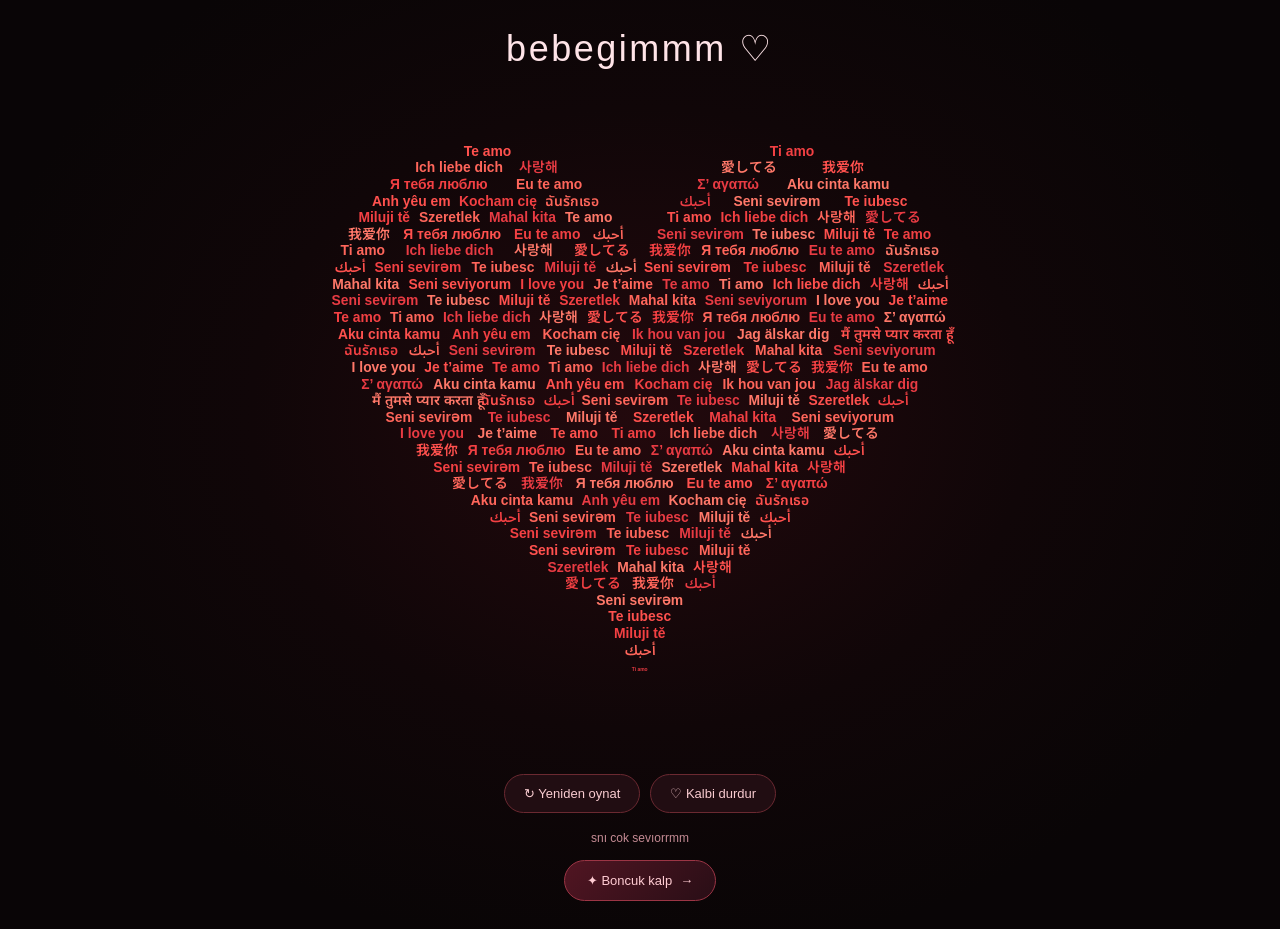
==== index.html @ cea33fef "Link home page to the new bead heart scene" ====
<!DOCTYPE html>
<html lang="tr">
<head>
<meta charset="UTF-8">
<meta name="viewport" content="width=device-width,initial-scale=1">
<meta name="theme-color" content="#090506">
<title>bebegimmm ♡</title>
<link rel="preconnect" href="https://fonts.googleapis.com">
<link rel="preconnect" href="https://fonts.gstatic.com" crossorigin>
<link href="https://fonts.googleapis.com/css2?family=Noto+Sans+Arabic:wght@600&amp;family=Noto+Sans+Devanagari:wght@600&amp;family=Noto+Sans+JP:wght@600&amp;family=Noto+Sans+KR:wght@600&amp;family=Noto+Sans+SC:wght@600&amp;family=Noto+Sans+Thai:wght@600&amp;display=swap" rel="stylesheet">
<style>
:root{color-scheme:dark}*{box-sizing:border-box}
html,body{margin:0;min-height:100%;background:#090506;color:#ffe4e8;font-family:Arial,sans-serif}
body{background:radial-gradient(ellipse at 50% 45%,#23090d 0%,#100608 43%,#090506 75%)}
main{min-height:100svh;display:flex;flex-direction:column;align-items:center;justify-content:center;padding:28px 12px;overflow:hidden}
h1{font-size:clamp(25px,4vw,36px);font-weight:500;letter-spacing:.07em;margin:0;text-align:center}
.stage{width:min(96vw,820px,calc(76svh * 800 / 740));margin:8px 0 12px;aspect-ratio:800/740;flex:none}
#heart{display:block;width:100%;height:100%;overflow:visible}
#beat{transform-box:view-box;transform-origin:400px 370px}
.running #beat{animation:heartbeat 2.8s 3.5s ease-in-out infinite}
.word{font-family:Arial,"Noto Sans JP","Noto Sans KR","Noto Sans SC","Noto Sans Arabic","Noto Sans Devanagari","Noto Sans Thai",sans-serif;font-weight:600;white-space:pre;opacity:0;user-select:none}
.running .word{animation:arrive .65s var(--delay) both cubic-bezier(.16,1,.3,1)}
.paused #beat,.paused .word{animation-play-state:paused!important}
@keyframes arrive{from{opacity:0;transform:translateY(7px)}to{opacity:1;transform:translateY(0)}}
@keyframes heartbeat{0%,45%,100%{transform:scale(1)}12%{transform:scale(1.025)}23%{transform:scale(1)}31%{transform:scale(1.012)}}
.controls{display:flex;gap:10px;justify-content:center;flex-wrap:wrap}
button{border:1px solid #6b2931;background:#210d12;color:#f9cbd0;padding:11px 19px;border-radius:999px;font:13px Arial,sans-serif;cursor:pointer;transition:background .2s,border-color .2s}
button:hover{background:#39131c;border-color:#b34b58}button:focus-visible{outline:2px solid #ff8b92;outline-offset:4px}
.bead-link{display:inline-flex;align-items:center;gap:8px;margin-top:15px;padding:12px 22px;border:1px solid #9c3545;border-radius:999px;background:linear-gradient(135deg,#511522,#290e16);color:#ffccd3;text-decoration:none;font-size:13px;transition:background .2s,transform .2s}.bead-link:hover{background:#661d2c;transform:translateY(-2px)}.bead-link:focus-visible{outline:2px solid #ff8b92;outline-offset:4px}
.note{font-size:12px;color:#c58b94;text-align:center;margin:18px 0 0}
@media(max-width:600px){main{padding:24px 10px}.stage{width:96vw;margin:20px 0 24px}button{padding:11px 16px}}
@media(prefers-reduced-motion:reduce){.running #beat,.running .word{animation:none}.word{opacity:1}button{transition:none}}
</style>
</head>
<body>
<main>
<!-- BAŞLIK: Buradaki yazıyı değiştirebilirsin. -->
<h1>bebegimmm ♡</h1>
<div class="stage" id="stage">
<svg id="heart" viewBox="0 0 800 740" role="img" aria-label="25 dilde seni seviyorum yazılarıyla dıştan içe dolan kırmızı kalp">
<g id="beat"><g id="words"></g></g>
</svg>
</div>
<div class="controls"><button id="replay" type="button">↻ Yeniden oynat</button><button id="toggle" type="button" aria-pressed="false">♡ Kalbi durdur</button></div>
<!-- ALT MESAJ: Buradaki yazıyı değiştirebilirsin. -->
<p class="note">snı cok sevıorrmm</p>
<a class="bead-link" href="./boncuk.html">✦ Boncuk kalp <span aria-hidden="true">→</span></a>
</main>
<script>
const phrases=["Seni seviyorum","I love you","Je t’aime","Te amo","Ti amo","Ich liebe dich","사랑해","愛してる","我爱你","Я тебя люблю","Eu te amo","Σ’ αγαπώ","Aku cinta kamu","Anh yêu em","Kocham cię","Ik hou van jou","Jag älskar dig","मैं तुमसे प्यार करता हूँ","ฉันรักเธอ","أحبك","Seni sevirəm","Te iubesc","Miluji tě","Szeretlek","Mahal kita"];
const ns="http://www.w3.org/2000/svg",holder=document.getElementById("words"),stage=document.getElementById("stage"),toggle=document.getElementById("toggle");
// Simetrik kalbin matematiksel dış hattı; merkez dahil bütün satırlar doldurulur.
const outline=Array.from({length:2000},(_,i)=>{const t=i*Math.PI/1000;return{x:400+336*Math.sin(t)**3,y:320-21*(13*Math.cos(t)-5*Math.cos(2*t)-2*Math.cos(3*t)-Math.cos(4*t))}});
function spans(y){
 const cuts=[];
 for(let i=0;i<outline.length;i++){
  const a=outline[i],b=outline[(i+1)%outline.length];
  if((a.y<=y&&b.y>y)||(b.y<=y&&a.y>y))cuts.push(a.x+(y-a.y)*(b.x-a.x)/(b.y-a.y));
 }
 cuts.sort((a,b)=>a-b);const result=[];
 for(let i=0;i+1<cuts.length;i+=2)result.push([cuts[i],cuts[i+1]]);
 return result;
}
function makeWords(){
 holder.replaceChildren();
 // Ölçüm metni önce SVG'ye eklenir: bağlı olmayan metnin genişliği sıfır olabilir.
 const probe=document.createElementNS(ns,"text");probe.setAttribute("class","word");probe.setAttribute("font-size","15");holder.append(probe);
 const widths=phrases.map(s=>{probe.textContent=s;return probe.getComputedTextLength()});
 let serial=0;const items=[];
 for(let y=84;y<679;y+=18){
  // Harflerin hem üstü hem altı kalbin içinde kalır.
  const top=spans(y-12),bottom=spans(y+3);
  for(const a of top)for(const b of bottom){
   const left=Math.max(a[0],b[0])+2,right=Math.min(a[1],b[1])-2,room=right-left;
   if(room<13)continue;
   const row=[];let used=0;
   while(row.length<16){
    let chosen=-1;
    for(let k=0;k<phrases.length;k++){
     const index=(serial+k)%phrases.length;
     if(widths[index]+(row.length?9:0)<=room-used){chosen=index;break}
    }
    if(chosen<0)break;
    row.push(chosen);used+=widths[chosen]+(row.length>1?9:0);serial=(chosen+1)%phrases.length;
   }
   // En dar uçlarda da tam bir ifade: harfleri ezmeden yazı boyutunu küçült.
   if(!row.length){row.push(4);used=widths[4]}
   const scale=Math.min(1,room/used),fontSize=15*scale;
   const wordWidth=row.reduce((sum,index)=>sum+widths[index]*scale,0);
   const gap=row.length>1?(room-wordWidth)/(row.length-1):0;
   let x=row.length===1?(left+right-wordWidth)/2:left;
   for(const index of row){
    const el=document.createElementNS(ns,"text"),w=widths[index]*scale;
    el.setAttribute("class","word");el.setAttribute("x",x);el.setAttribute("y",y);el.setAttribute("font-size",fontSize);
    el.setAttribute("direction",index===19?"rtl":"ltr");el.setAttribute("text-anchor",index===19?"end":"start");
    el.textContent=phrases[index];
    // RENKLER: Kırmızı tonlarını buradan değiştirebilirsin.
    el.setAttribute("fill",["#ff514e","#f34043","#ff665b","#e83b43","#ff7869"][items.length%5]);
    const cx=x+w/2,cy=y-6;
    const distance=Math.min(...outline.filter((_,i)=>i%8===0).map(p=>Math.hypot(p.x-cx,p.y-cy)));
    items.push({el,distance,y});holder.append(el);x+=w+gap;
   }
  }
 }
 probe.remove();
 // Önce dış hat belirir, sonra yazılar merkeze doğru boşlukları doldurur.
 items.sort((a,b)=>a.distance-b.distance||a.y-b.y);
 items.forEach((item,i)=>item.el.style.setProperty("--delay",(0.08+i/items.length*2.9).toFixed(3)+"s"));
}
function replay(){stage.classList.remove("running","paused");void stage.offsetWidth;stage.classList.add("running");toggle.textContent="♡ Kalbi durdur";toggle.setAttribute("aria-pressed","false")}
document.getElementById("replay").addEventListener("click",replay);
toggle.addEventListener("click",()=>{const paused=stage.classList.toggle("paused");toggle.textContent=paused?"♡ Kalbi oynat":"♡ Kalbi durdur";toggle.setAttribute("aria-pressed",String(paused))});
makeWords();replay();
// Kullanılan alfabelerin yazı tipleri hazır olduğunda ölçümleri yenile.
document.fonts.ready.then(()=>{makeWords();replay()});
</script>
</body>
</html>
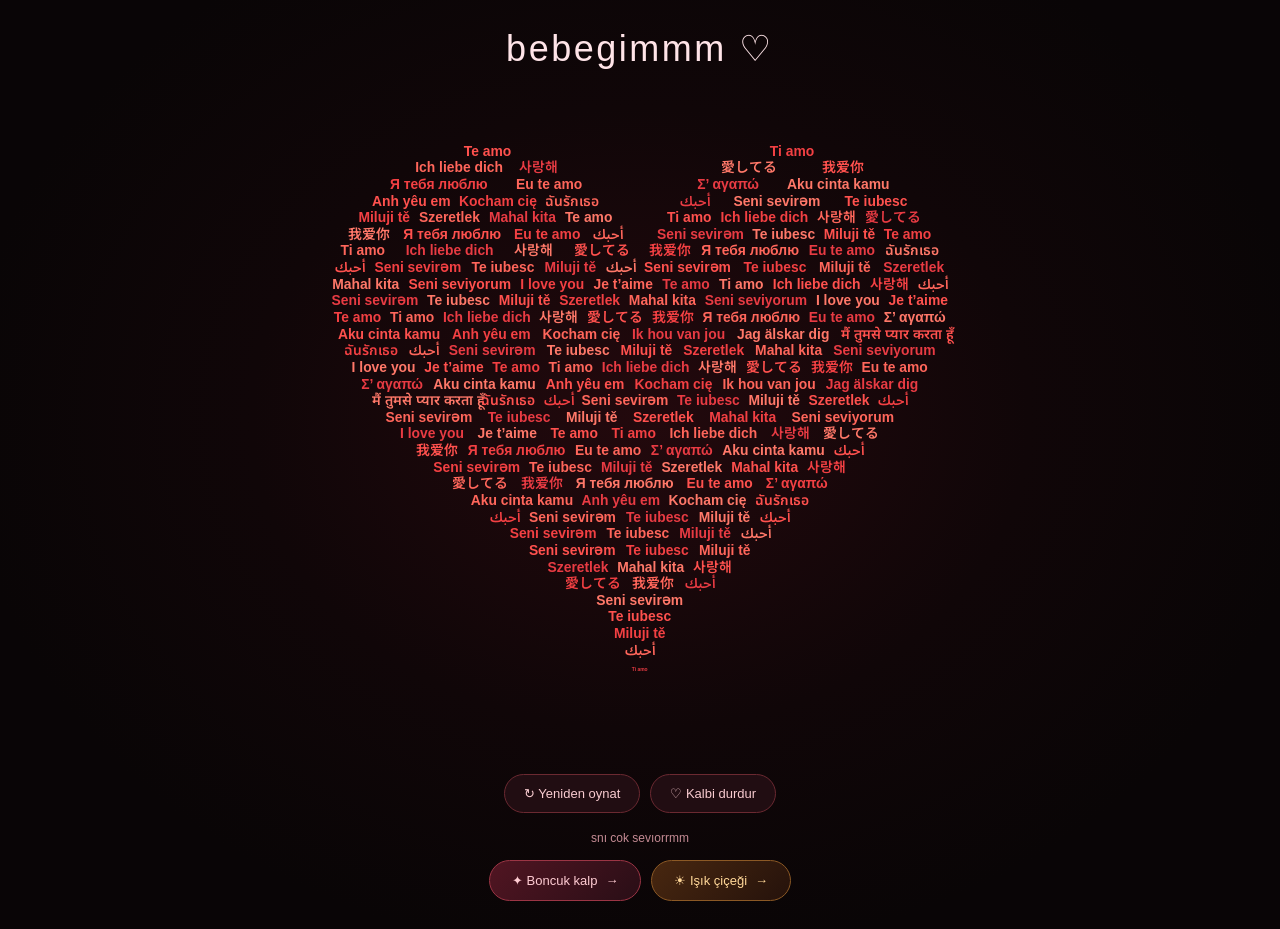
==== commit a6f8c1e0: "Add navigation to the light flower scene" ====
--- a/index.html
+++ b/index.html
@@ -30,6 +30,7 @@
 .note{font-size:12px;color:#c58b94;text-align:center;margin:18px 0 0}
 @media(max-width:600px){main{padding:24px 10px}.stage{width:96vw;margin:20px 0 24px}button{padding:11px 16px}}
 @media(prefers-reduced-motion:reduce){.running #beat,.running .word{animation:none}.word{opacity:1}button{transition:none}}
+.destinations{display:flex;justify-content:center;flex-wrap:wrap;gap:10px;margin-top:15px}.destinations .bead-link{margin-top:0}.flower-link{border-color:#8c5925;background:linear-gradient(135deg,#482710,#25120b);color:#ffd798}.flower-link:hover{background:#593014}
 </style>
 </head>
 <body>
@@ -44,7 +45,7 @@
 <div class="controls"><button id="replay" type="button">↻ Yeniden oynat</button><button id="toggle" type="button" aria-pressed="false">♡ Kalbi durdur</button></div>
 <!-- ALT MESAJ: Buradaki yazıyı değiştirebilirsin. -->
 <p class="note">snı cok sevıorrmm</p>
-<a class="bead-link" href="./boncuk.html">✦ Boncuk kalp <span aria-hidden="true">→</span></a>
+<div class="destinations"><a class="bead-link" href="./boncuk.html">✦ Boncuk kalp <span aria-hidden="true">→</span></a><a class="bead-link flower-link" href="./cicek.html">☀ Işık çiçeği <span aria-hidden="true">→</span></a></div>
 </main>
 <script>
 const phrases=["Seni seviyorum","I love you","Je t’aime","Te amo","Ti amo","Ich liebe dich","사랑해","愛してる","我爱你","Я тебя люблю","Eu te amo","Σ’ αγαπώ","Aku cinta kamu","Anh yêu em","Kocham cię","Ik hou van jou","Jag älskar dig","मैं तुमसे प्यार करता हूँ","ฉันรักเธอ","أحبك","Seni sevirəm","Te iubesc","Miluji tě","Szeretlek","Mahal kita"];
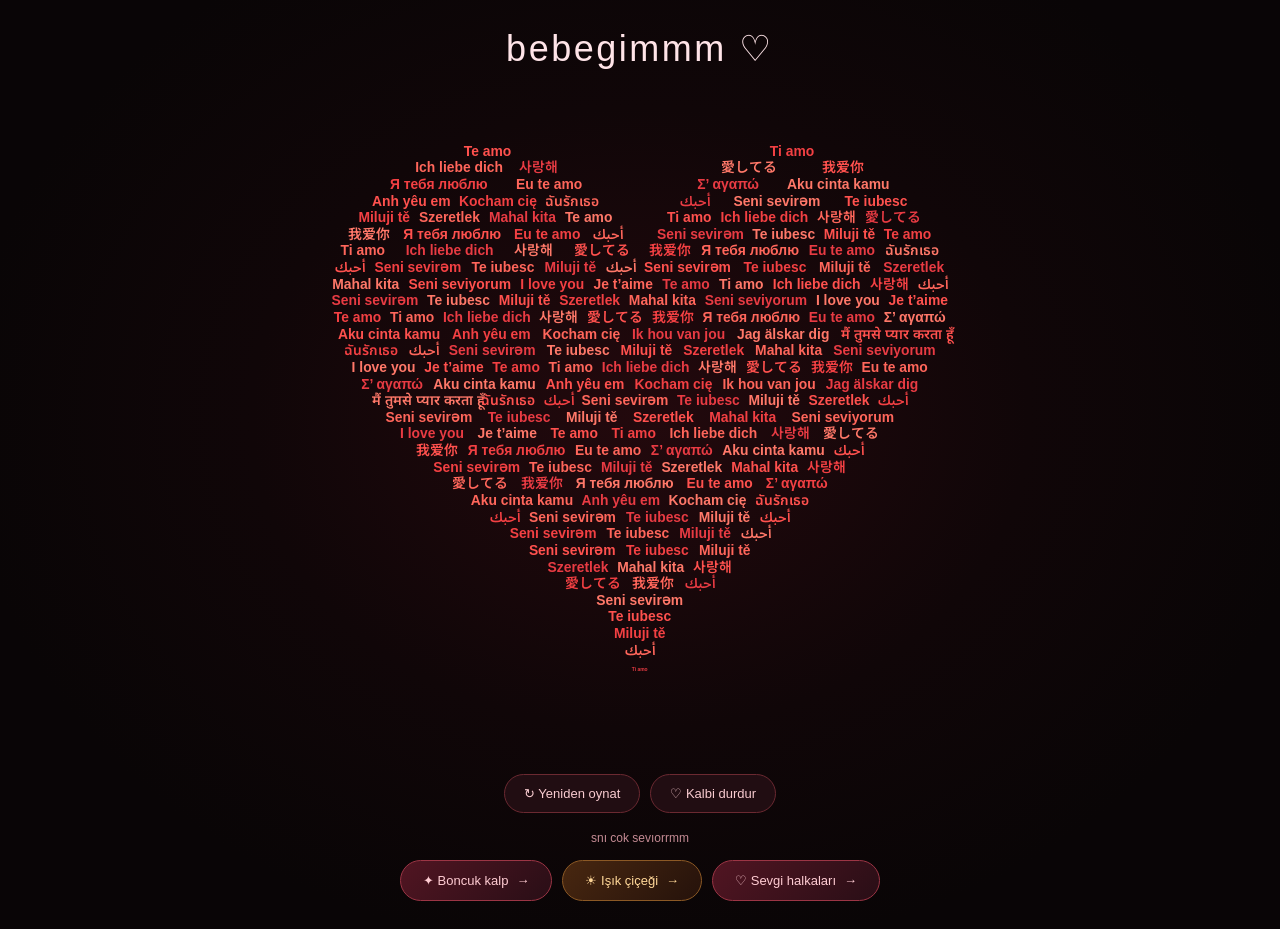
==== commit e3f941e9: "Link the layered love heart from existing scenes" ====
--- a/index.html
+++ b/index.html
@@ -45,7 +45,7 @@
 <div class="controls"><button id="replay" type="button">↻ Yeniden oynat</button><button id="toggle" type="button" aria-pressed="false">♡ Kalbi durdur</button></div>
 <!-- ALT MESAJ: Buradaki yazıyı değiştirebilirsin. -->
 <p class="note">snı cok sevıorrmm</p>
-<div class="destinations"><a class="bead-link" href="./boncuk.html">✦ Boncuk kalp <span aria-hidden="true">→</span></a><a class="bead-link flower-link" href="./cicek.html">☀ Işık çiçeği <span aria-hidden="true">→</span></a></div>
+<div class="destinations"><a class="bead-link" href="./boncuk.html">✦ Boncuk kalp <span aria-hidden="true">→</span></a><a class="bead-link flower-link" href="./cicek.html">☀ Işık çiçeği <span aria-hidden="true">→</span></a><a class="bead-link" href="./sevgi.html">♡ Sevgi halkaları <span aria-hidden="true">→</span></a></div>
 </main>
 <script>
 const phrases=["Seni seviyorum","I love you","Je t’aime","Te amo","Ti amo","Ich liebe dich","사랑해","愛してる","我爱你","Я тебя люблю","Eu te amo","Σ’ αγαπώ","Aku cinta kamu","Anh yêu em","Kocham cię","Ik hou van jou","Jag älskar dig","मैं तुमसे प्यार करता हूँ","ฉันรักเธอ","أحبك","Seni sevirəm","Te iubesc","Miluji tě","Szeretlek","Mahal kita"];
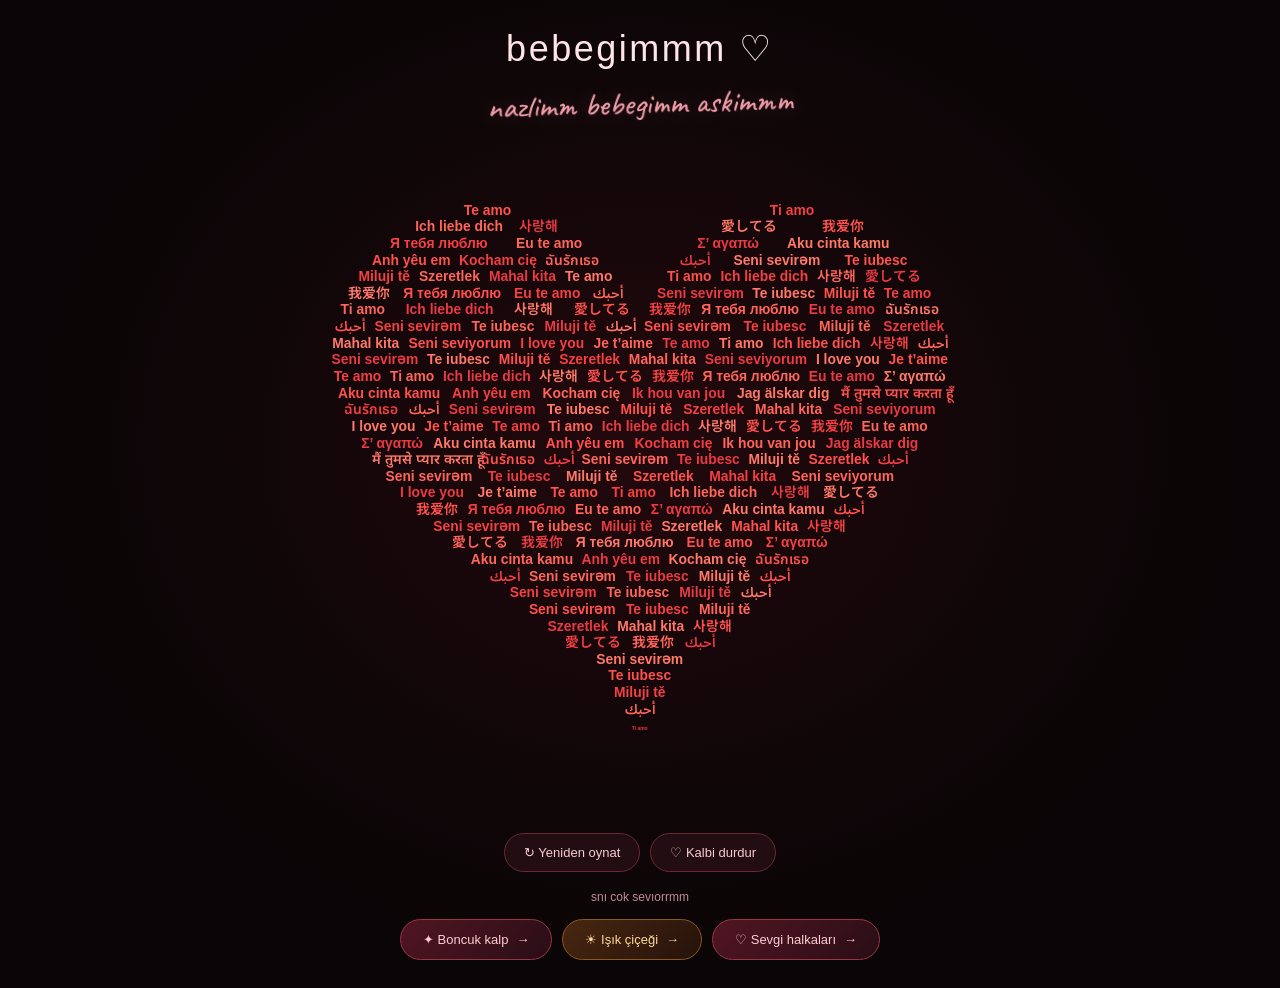
==== commit cb5ce2ed: "Add themed handwritten love note" ====
--- a/index.html
+++ b/index.html
@@ -31,12 +31,16 @@
 @media(max-width:600px){main{padding:24px 10px}.stage{width:96vw;margin:20px 0 24px}button{padding:11px 16px}}
 @media(prefers-reduced-motion:reduce){.running #beat,.running .word{animation:none}.word{opacity:1}button{transition:none}}
 .destinations{display:flex;justify-content:center;flex-wrap:wrap;gap:10px;margin-top:15px}.destinations .bead-link{margin-top:0}.flower-link{border-color:#8c5925;background:linear-gradient(135deg,#482710,#25120b);color:#ffd798}.flower-link:hover{background:#593014}
+
+.love-script{font-family:"Caveat","Segoe Print","Bradley Hand",cursive;font-size:clamp(23px,5.5vw,32px);font-weight:500;line-height:1.35;color:#ef9ba8;text-align:center;margin:12px 12px 4px;transform:rotate(-1.5deg);text-shadow:0 0 18px #ef9ba830;pointer-events:none}
 </style>
+<link href="https://fonts.googleapis.com/css2?family=Caveat:wght@500&amp;display=swap" rel="stylesheet">
 </head>
 <body>
 <main>
 <!-- BAŞLIK: Buradaki yazıyı değiştirebilirsin. -->
 <h1>bebegimmm ♡</h1>
+<p class="love-script">nazlimm bebegimm askimmm</p>
 <div class="stage" id="stage">
 <svg id="heart" viewBox="0 0 800 740" role="img" aria-label="25 dilde seni seviyorum yazılarıyla dıştan içe dolan kırmızı kalp">
 <g id="beat"><g id="words"></g></g>
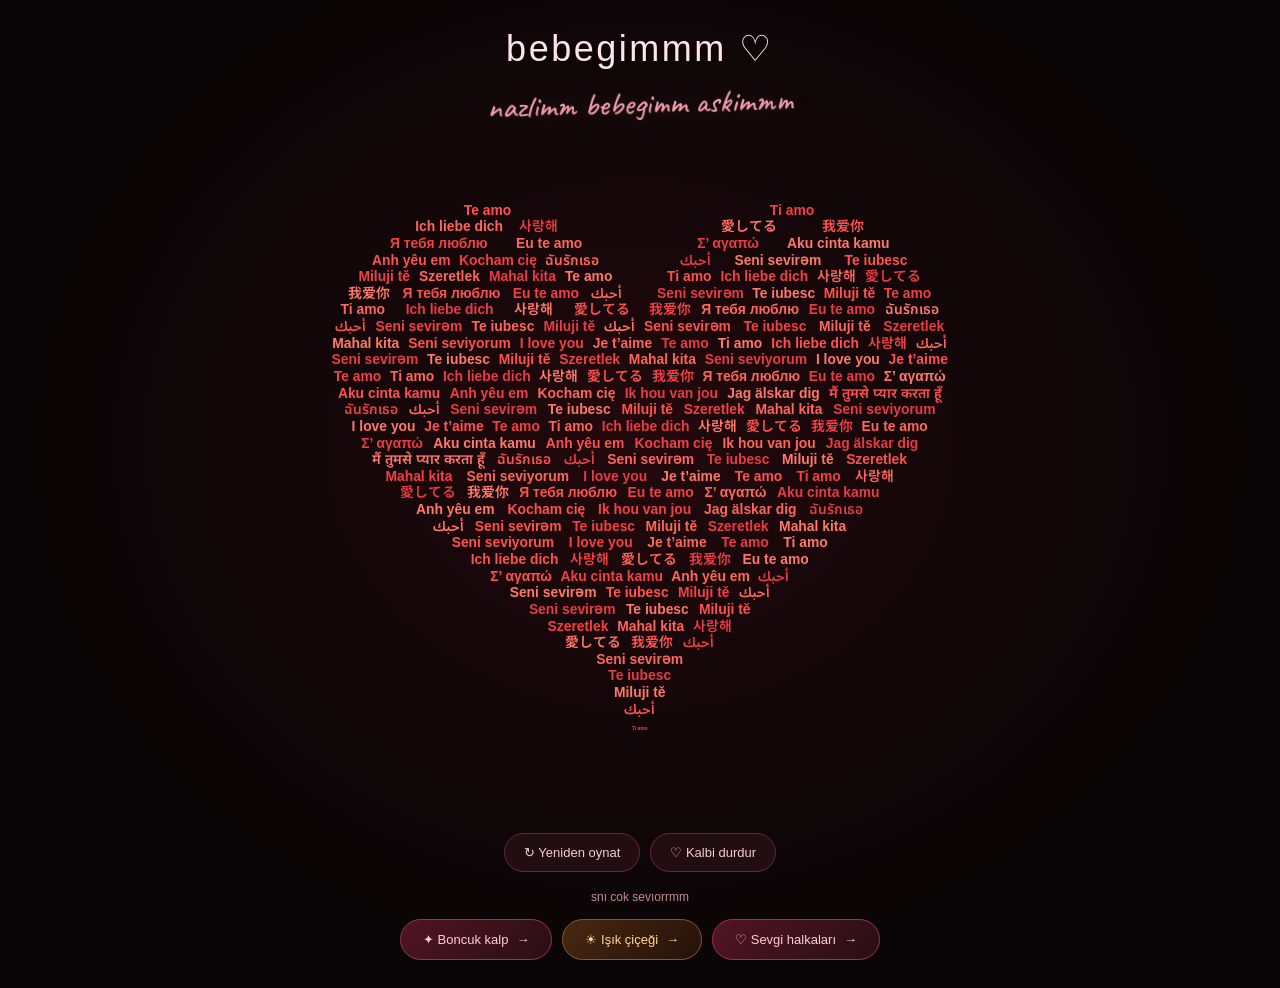
==== commit dcc9a9f2: "Refresh page navigation to bypass stale cached HTML" ====
--- a/index.html
+++ b/index.html
@@ -49,7 +49,7 @@
 <div class="controls"><button id="replay" type="button">↻ Yeniden oynat</button><button id="toggle" type="button" aria-pressed="false">♡ Kalbi durdur</button></div>
 <!-- ALT MESAJ: Buradaki yazıyı değiştirebilirsin. -->
 <p class="note">snı cok sevıorrmm</p>
-<div class="destinations"><a class="bead-link" href="./boncuk.html">✦ Boncuk kalp <span aria-hidden="true">→</span></a><a class="bead-link flower-link" href="./cicek.html">☀ Işık çiçeği <span aria-hidden="true">→</span></a><a class="bead-link" href="./sevgi.html">♡ Sevgi halkaları <span aria-hidden="true">→</span></a></div>
+<div class="destinations"><a class="bead-link" href="./boncuk.html?v=20261010-notes2">✦ Boncuk kalp <span aria-hidden="true">→</span></a><a class="bead-link flower-link" href="./cicek.html?v=20261010-notes2">☀ Işık çiçeği <span aria-hidden="true">→</span></a><a class="bead-link" href="./sevgi.html?v=20261010-notes2">♡ Sevgi halkaları <span aria-hidden="true">→</span></a></div>
 </main>
 <script>
 const phrases=["Seni seviyorum","I love you","Je t’aime","Te amo","Ti amo","Ich liebe dich","사랑해","愛してる","我爱你","Я тебя люблю","Eu te amo","Σ’ αγαπώ","Aku cinta kamu","Anh yêu em","Kocham cię","Ik hou van jou","Jag älskar dig","मैं तुमसे प्यार करता हूँ","ฉันรักเธอ","أحبك","Seni sevirəm","Te iubesc","Miluji tě","Szeretlek","Mahal kita"];
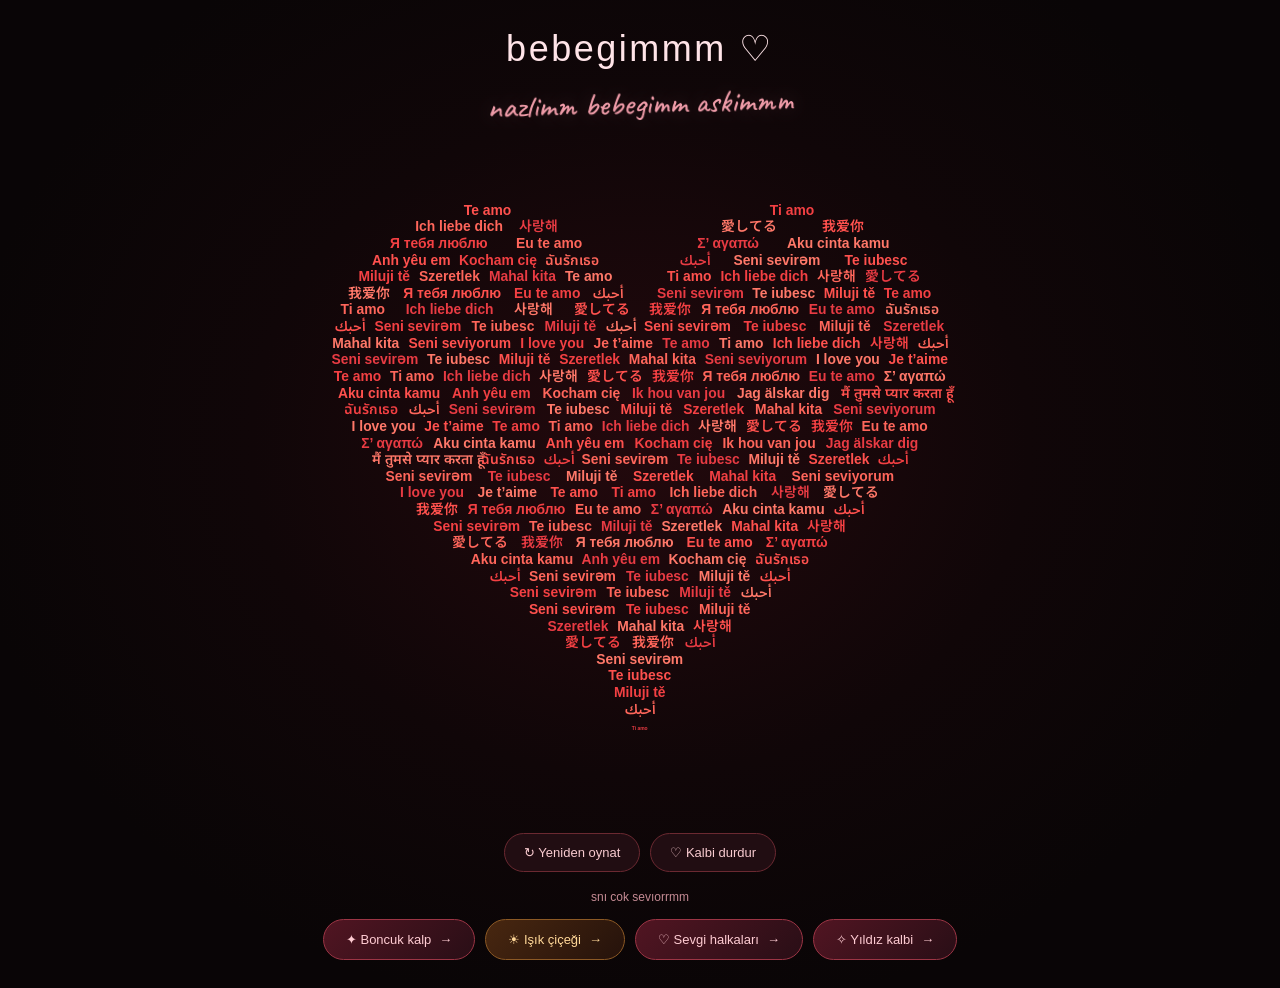
==== commit 484c6146: "Link purple star heart and refresh scene navigation" ====
--- a/index.html
+++ b/index.html
@@ -49,7 +49,7 @@
 <div class="controls"><button id="replay" type="button">↻ Yeniden oynat</button><button id="toggle" type="button" aria-pressed="false">♡ Kalbi durdur</button></div>
 <!-- ALT MESAJ: Buradaki yazıyı değiştirebilirsin. -->
 <p class="note">snı cok sevıorrmm</p>
-<div class="destinations"><a class="bead-link" href="./boncuk.html?v=20261010-notes2">✦ Boncuk kalp <span aria-hidden="true">→</span></a><a class="bead-link flower-link" href="./cicek.html?v=20261010-notes2">☀ Işık çiçeği <span aria-hidden="true">→</span></a><a class="bead-link" href="./sevgi.html?v=20261010-notes2">♡ Sevgi halkaları <span aria-hidden="true">→</span></a></div>
+<div class="destinations"><a class="bead-link" href="./boncuk.html?v=stars1">✦ Boncuk kalp <span aria-hidden="true">→</span></a><a class="bead-link flower-link" href="./cicek.html?v=stars1">☀ Işık çiçeği <span aria-hidden="true">→</span></a><a class="bead-link" href="./sevgi.html?v=stars1">♡ Sevgi halkaları <span aria-hidden="true">→</span></a><a class="bead-link" href="./yildiz.html?v=stars1">✧ Yıldız kalbi <span aria-hidden="true">→</span></a></div>
 </main>
 <script>
 const phrases=["Seni seviyorum","I love you","Je t’aime","Te amo","Ti amo","Ich liebe dich","사랑해","愛してる","我爱你","Я тебя люблю","Eu te amo","Σ’ αγαπώ","Aku cinta kamu","Anh yêu em","Kocham cię","Ik hou van jou","Jag älskar dig","मैं तुमसे प्यार करता हूँ","ฉันรักเธอ","أحبك","Seni sevirəm","Te iubesc","Miluji tě","Szeretlek","Mahal kita"];
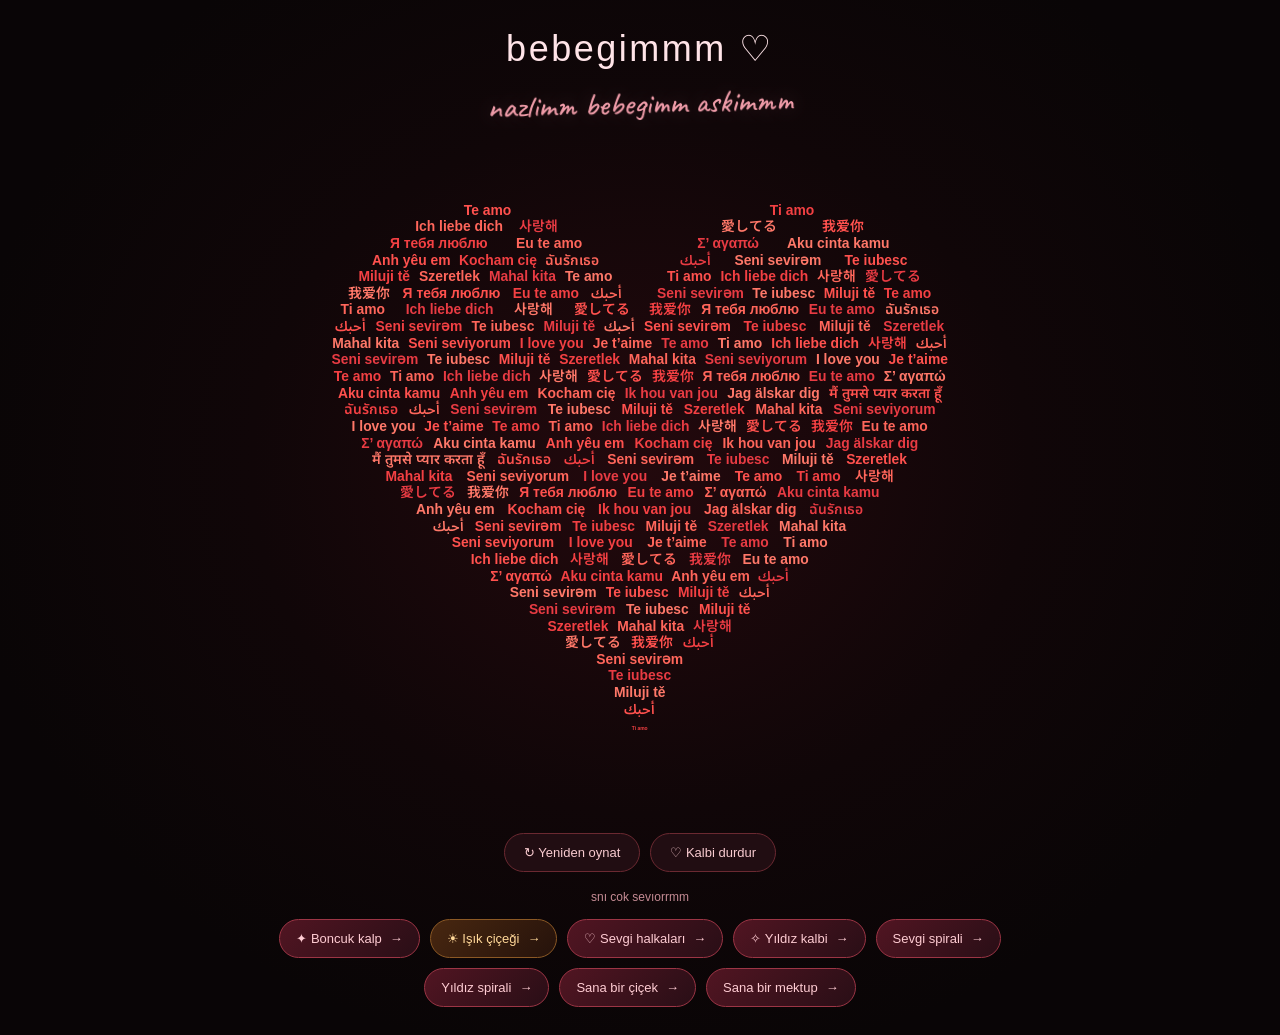
==== commit 2a4ffddc: "Add love spiral, rainbow star, blooming word rose and interactive love letter" ====
--- a/index.html
+++ b/index.html
@@ -33,6 +33,7 @@
 .destinations{display:flex;justify-content:center;flex-wrap:wrap;gap:10px;margin-top:15px}.destinations .bead-link{margin-top:0}.flower-link{border-color:#8c5925;background:linear-gradient(135deg,#482710,#25120b);color:#ffd798}.flower-link:hover{background:#593014}
 
 .love-script{font-family:"Caveat","Segoe Print","Bradley Hand",cursive;font-size:clamp(23px,5.5vw,32px);font-weight:500;line-height:1.35;color:#ef9ba8;text-align:center;margin:12px 12px 4px;transform:rotate(-1.5deg);text-shadow:0 0 18px #ef9ba830;pointer-events:none}
+.destinations{max-width:780px}.destinations .bead-link{padding:11px 16px}
 </style>
 <link href="https://fonts.googleapis.com/css2?family=Caveat:wght@500&amp;display=swap" rel="stylesheet">
 </head>
@@ -49,7 +50,7 @@
 <div class="controls"><button id="replay" type="button">↻ Yeniden oynat</button><button id="toggle" type="button" aria-pressed="false">♡ Kalbi durdur</button></div>
 <!-- ALT MESAJ: Buradaki yazıyı değiştirebilirsin. -->
 <p class="note">snı cok sevıorrmm</p>
-<div class="destinations"><a class="bead-link" href="./boncuk.html?v=stars1">✦ Boncuk kalp <span aria-hidden="true">→</span></a><a class="bead-link flower-link" href="./cicek.html?v=stars1">☀ Işık çiçeği <span aria-hidden="true">→</span></a><a class="bead-link" href="./sevgi.html?v=stars1">♡ Sevgi halkaları <span aria-hidden="true">→</span></a><a class="bead-link" href="./yildiz.html?v=stars1">✧ Yıldız kalbi <span aria-hidden="true">→</span></a></div>
+<div class="destinations"><a class="bead-link" href="./boncuk.html?v=love4">✦ Boncuk kalp <span aria-hidden="true">→</span></a><a class="bead-link flower-link" href="./cicek.html?v=love4">☀ Işık çiçeği <span aria-hidden="true">→</span></a><a class="bead-link" href="./sevgi.html?v=love4">♡ Sevgi halkaları <span aria-hidden="true">→</span></a><a class="bead-link" href="./yildiz.html?v=love4">✧ Yıldız kalbi <span aria-hidden="true">→</span></a><a class="bead-link" href="./spiral.html?v=love4">Sevgi spirali <span aria-hidden="true">→</span></a><a class="bead-link" href="./renkli-yildiz.html?v=love4">Yıldız spirali <span aria-hidden="true">→</span></a><a class="bead-link" href="./gul.html?v=love4">Sana bir çiçek <span aria-hidden="true">→</span></a><a class="bead-link" href="./mektup.html?v=love4">Sana bir mektup <span aria-hidden="true">→</span></a></div>
 </main>
 <script>
 const phrases=["Seni seviyorum","I love you","Je t’aime","Te amo","Ti amo","Ich liebe dich","사랑해","愛してる","我爱你","Я тебя люблю","Eu te amo","Σ’ αγαπώ","Aku cinta kamu","Anh yêu em","Kocham cię","Ik hou van jou","Jag älskar dig","मैं तुमसे प्यार करता हूँ","ฉันรักเธอ","أحبك","Seni sevirəm","Te iubesc","Miluji tě","Szeretlek","Mahal kita"];
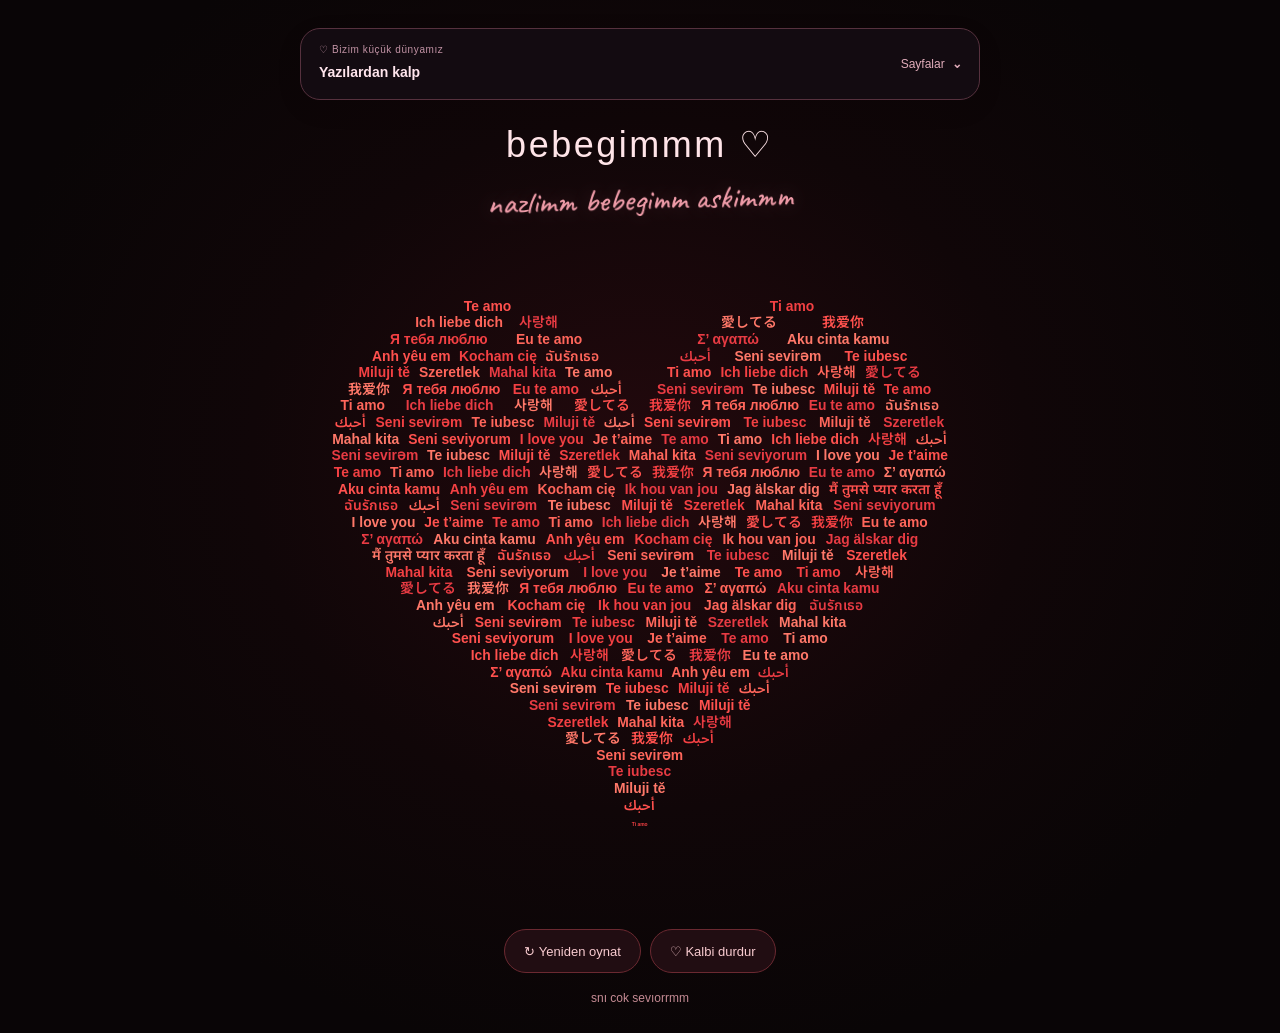
==== commit cc733818: "Tidy page navigation and add playful escaping No with personal love note" ====
--- a/index.html
+++ b/index.html
@@ -36,9 +36,11 @@
 .destinations{max-width:780px}.destinations .bead-link{padding:11px 16px}
 </style>
 <link href="https://fonts.googleapis.com/css2?family=Caveat:wght@500&amp;display=swap" rel="stylesheet">
+<link rel="stylesheet" href="./navigation.css?v=tidy1">
 </head>
 <body>
 <main>
+<details class="site-menu"><summary><span class="menu-caption">♡ Bizim küçük dünyamız</span><span class="menu-current">Yazılardan kalp</span><span class="menu-toggle">Sayfalar <b aria-hidden="true">⌄</b></span></summary><nav class="site-links" aria-label="Bütün sayfalar"><a href="./index.html?v=tidy1" aria-current="page">Yazılardan kalp</a><a href="./boncuk.html?v=tidy1">Boncuk kalp</a><a href="./cicek.html?v=tidy1">Işık çiçeği</a><a href="./sevgi.html?v=tidy1">Sevgi halkaları</a><a href="./yildiz.html?v=tidy1">Yıldız kalbi</a><a href="./spiral.html?v=tidy1">Sevgi spirali</a><a href="./renkli-yildiz.html?v=tidy1">Yıldız spirali</a><a href="./gul.html?v=tidy1">Sana bir çiçek</a><a href="./mektup.html?v=tidy1">Sana bir mektup</a></nav></details>
 <!-- BAŞLIK: Buradaki yazıyı değiştirebilirsin. -->
 <h1>bebegimmm ♡</h1>
 <p class="love-script">nazlimm bebegimm askimmm</p>
@@ -50,7 +52,7 @@
 <div class="controls"><button id="replay" type="button">↻ Yeniden oynat</button><button id="toggle" type="button" aria-pressed="false">♡ Kalbi durdur</button></div>
 <!-- ALT MESAJ: Buradaki yazıyı değiştirebilirsin. -->
 <p class="note">snı cok sevıorrmm</p>
-<div class="destinations"><a class="bead-link" href="./boncuk.html?v=love4">✦ Boncuk kalp <span aria-hidden="true">→</span></a><a class="bead-link flower-link" href="./cicek.html?v=love4">☀ Işık çiçeği <span aria-hidden="true">→</span></a><a class="bead-link" href="./sevgi.html?v=love4">♡ Sevgi halkaları <span aria-hidden="true">→</span></a><a class="bead-link" href="./yildiz.html?v=love4">✧ Yıldız kalbi <span aria-hidden="true">→</span></a><a class="bead-link" href="./spiral.html?v=love4">Sevgi spirali <span aria-hidden="true">→</span></a><a class="bead-link" href="./renkli-yildiz.html?v=love4">Yıldız spirali <span aria-hidden="true">→</span></a><a class="bead-link" href="./gul.html?v=love4">Sana bir çiçek <span aria-hidden="true">→</span></a><a class="bead-link" href="./mektup.html?v=love4">Sana bir mektup <span aria-hidden="true">→</span></a></div>
+
 </main>
 <script>
 const phrases=["Seni seviyorum","I love you","Je t’aime","Te amo","Ti amo","Ich liebe dich","사랑해","愛してる","我爱你","Я тебя люблю","Eu te amo","Σ’ αγαπώ","Aku cinta kamu","Anh yêu em","Kocham cię","Ik hou van jou","Jag älskar dig","मैं तुमसे प्यार करता हूँ","ฉันรักเธอ","أحبك","Seni sevirəm","Te iubesc","Miluji tě","Szeretlek","Mahal kita"];
--- a/navigation.css
+++ b/navigation.css
@@ -0,0 +1,10 @@
+/* One compact, keyboard-accessible page menu for every animation. */
+.site-menu{box-sizing:border-box;width:min(100%,680px);flex:none;margin:0 auto 24px;border:1px solid var(--edge,#56313e);border-radius:20px;background:var(--bg,#130b11);color:var(--paper,#ffe5ed);box-shadow:0 8px 28px #00000012;font-family:Arial,sans-serif;overflow:hidden;text-align:left}
+.site-menu summary{list-style:none;cursor:pointer;position:relative;display:grid;gap:5px;padding:15px 105px 15px 18px;min-height:70px}
+.site-menu summary::-webkit-details-marker{display:none}.menu-caption{font-size:10px;letter-spacing:.06em;color:var(--soft,#c293a5)}.menu-current{font-size:14px;font-weight:600;line-height:1.35}.menu-toggle{position:absolute;right:17px;top:50%;transform:translateY(-50%);font-size:12px;color:var(--soft,#e1acba)}.menu-toggle b{display:inline-block;margin-left:4px;transition:transform .18s}.site-menu[open] .menu-toggle b{transform:rotate(180deg)}
+.site-menu .site-links{box-sizing:border-box;display:grid;grid-template-columns:repeat(3,minmax(0,1fr));gap:7px;width:auto;max-width:none;margin:0;padding:0 10px 10px;border:0;border-radius:0;background:none;overflow:visible}
+.site-menu .site-links a{box-sizing:border-box;display:flex;align-items:center;justify-content:center;min-height:44px;padding:10px 6px;margin:0;border:1px solid var(--edge,#432632);border-radius:11px;background:transparent;color:var(--soft,#dbacba);text-decoration:none;text-align:center;font:12px/1.35 Arial,sans-serif;white-space:normal;transition:background .16s,color .16s}
+.site-menu .site-links a:hover{background:var(--glow,#371723);color:var(--paper,#fff0f4)}.site-menu .site-links a[aria-current]{border-color:var(--ink,#d87793);background:var(--glow,#371723);color:var(--paper,#fff0f4);font-weight:700}
+.site-menu a:focus-visible,.site-menu summary:focus-visible{outline:2px solid var(--ink,#ff92b2);outline-offset:-4px}.controls{max-width:100%;gap:9px}.controls button,.controls .back{min-height:44px}
+@media(max-width:480px){.site-menu{margin-bottom:20px;border-radius:16px}.site-menu .site-links{grid-template-columns:repeat(2,minmax(0,1fr))}.site-menu .site-links a:last-child{grid-column:1/-1}.site-menu summary{padding-left:14px;padding-right:95px}.menu-toggle{right:13px}}
+@media(prefers-reduced-motion:reduce){.site-menu *{transition:none!important}}
